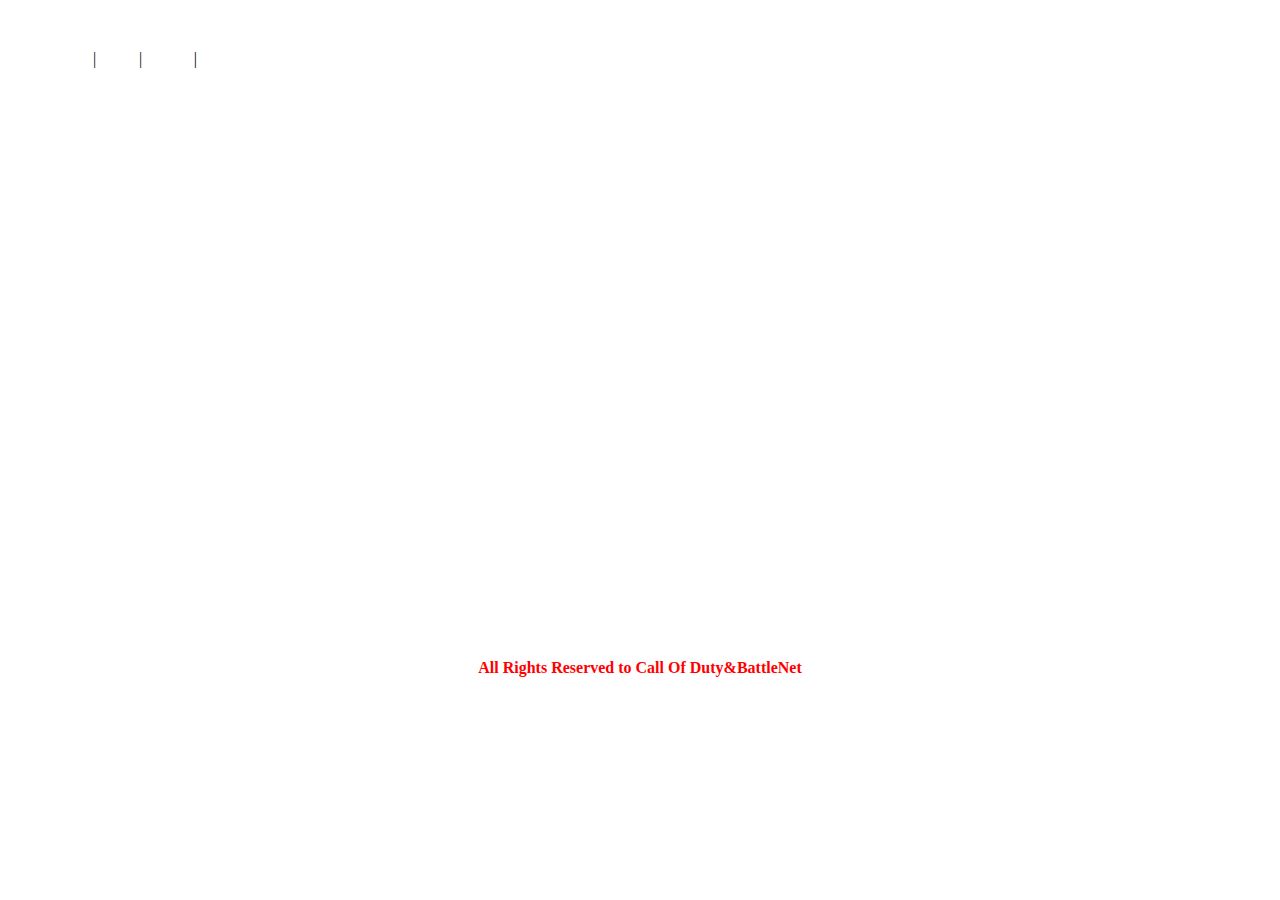
==== index.html @ 58047ea7 "Initial Commit" ====
<!DOCTYPE html>
<html lang="en">
<head>
    <meta charset="UTF-8">
    <meta name="viewport" content="width=device-width, initial-scale=1.0">
    <title>CoD Warzone</title>
    <link rel="stylesheet" href="style.css">
</head>
<body>
    <a href="index.html">Home</a>
    <span>|</span>
    <a class="more-container" href="more.html">More</a>
<span>|</span>
<a href="Photos.html">Photos</a>
<span>|</span>
<a href="Contact-us.html">Contact Us</a>

<h1 class="war-container">Its All About War</h1>
<br>
<br>
<br>
<br>
<br>
<br>

<p>In this site you will get to know about CoD Warzone Gaming and Guidens</p>
<iframe width="560" height="315" src="https://www.youtube.com/embed/tiWn6Ql4fzs?si=vDsKxOtdzDeaIeaw" title="YouTube video player" frameborder="0" allow="accelerometer; autoplay; clipboard-write; encrypted-media; gyroscope; picture-in-picture; web-share" referrerpolicy="strict-origin-when-cross-origin" allowfullscreen></iframe>

<h4>All Rights Reserved to Call Of Duty&BattleNet</h4>
</body>
</html>
---- style.css ----
body{
margin: 50px;
   
    background-size: cover;
    padding-bottom: 2%;
    
    
    
    
    
    background-image:url(assets/background.jpg);


}


.war-container{

    text-align: right;
    color: white;
    width: 50px;
    height: 50px;
    
}

.photo-container{

    color: white;
}

p{
color: white;

}
.contact-container{
    color: white;
}

a{

    color: white;
}

.more-container {
color: white;
    
    
}

h4{

    text-align: center ;
    color: red;
}

label {

    color: white;
}

iframe {

    text-align: center;
}


a{

    text-align: center;
}

.facebook-container {


padding: 30px;
text-size-adjust: 100px;
font-size: x-large;
}
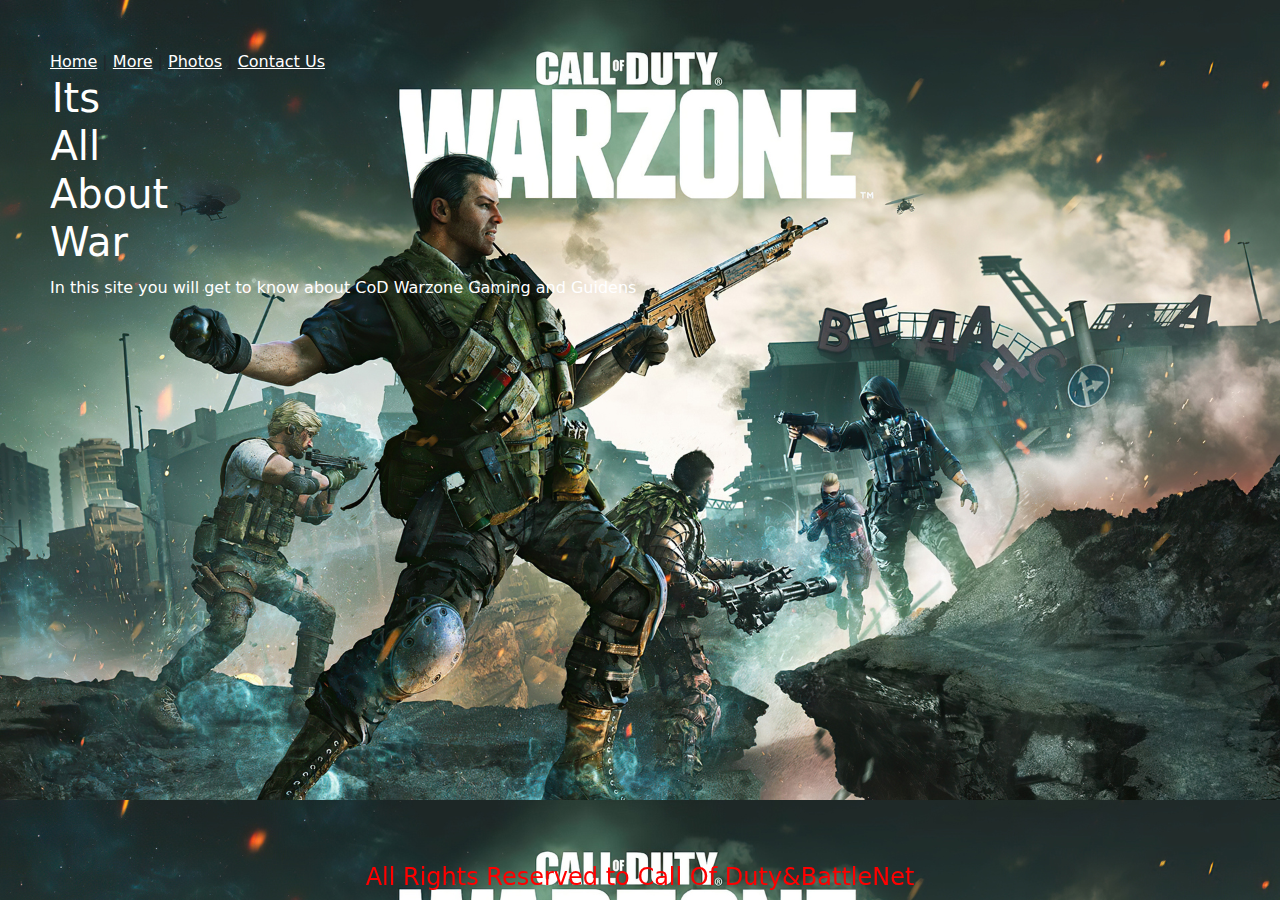
==== commit 8b2bada7: "Reserved List" ====
--- a/index.html
+++ b/index.html
@@ -4,9 +4,13 @@
     <meta charset="UTF-8">
     <meta name="viewport" content="width=device-width, initial-scale=1.0">
     <title>CoD Warzone</title>
+    <link href="https://cdn.jsdelivr.net/npm/bootstrap@5.3.3/dist/css/bootstrap.min.css" rel="stylesheet" integrity="sha384-QWTKZyjpPEjISv5WaRU9OFeRpok6YctnYmDr5pNlyT2bRjXh0JMhjY6hW+ALEwIH" crossorigin="anonymous">
     <link rel="stylesheet" href="style.css">
 </head>
 <body>
+
+    
+    
     <a href="index.html">Home</a>
     <span>|</span>
     <a class="more-container" href="more.html">More</a>
--- a/style.css
+++ b/style.css
@@ -49,7 +49,11 @@
 
 h4{
 
-    text-align: center ;
+    position: fixed;
+    bottom: 0;
+    left: 0;
+    width: 100%;
+    text-align: center;
     color: red;
 }
 
@@ -75,4 +79,5 @@
 padding: 30px;
 text-size-adjust: 100px;
 font-size: x-large;
-}+}
+
